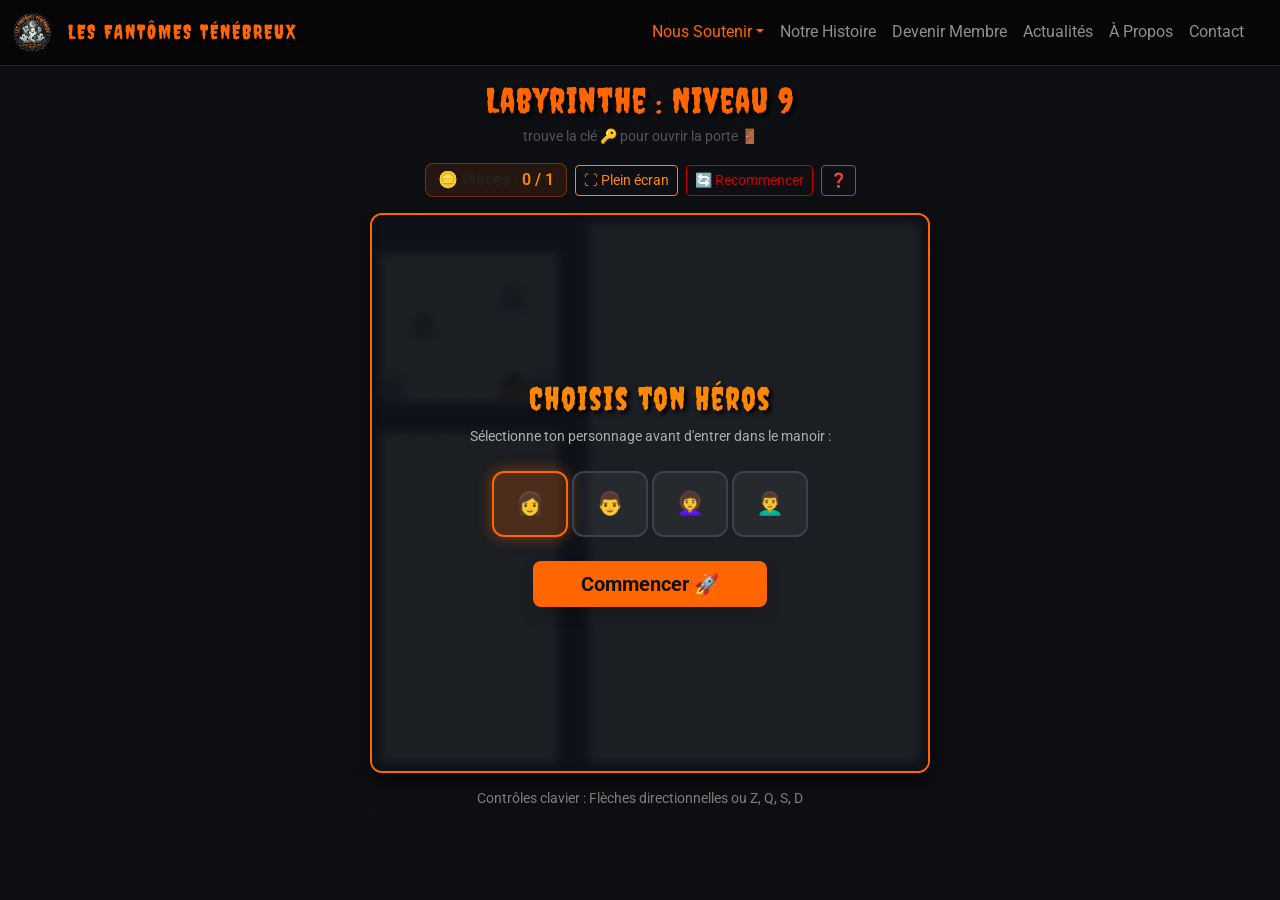
==== labyrinthe.html @ e904b0b9 "test au niv 9 (début)" ====
<!DOCTYPE html>
<html lang="fr">

<head>
    <meta charset="UTF-8">
    <meta name="viewport" content="width=device-width, initial-scale=1.0, user-scalable=no">
    <title>Le Manoir - Les Fantômes Ténébreux</title>
    <meta name="description" content="Mini-jeu de labyrinthe des Fantômes Ténébreux. Échappe aux fantômes et aux pièges !">
    <link rel="stylesheet" href="bootstrap.min.css">
    <link rel="stylesheet" href="style.css">
    <link href="https://fonts.googleapis.com/css2?family=Creepster&display=swap" rel="stylesheet">
    <link rel="icon" type="image/png" href="logo2.png">
    <link rel="apple-touch-icon" href="logo2.png">
    <style>
        :root {
            --bg-color: #0d0f12;
            --card-bg: #15181e;
            --accent-orange: #ff6600;
        }

        body {
            background-color: var(--bg-color);
            color: #d1d5db;
            font-family: -apple-system, BlinkMacSystemFont, "Segoe UI", Roboto, sans-serif;
            touch-action: manipulation;
            user-select: none;
            -webkit-user-select: none;
        }

        .creepster-font {
            font-family: 'Creepster', cursive;
            letter-spacing: 1px;
        }

        #game-wrapper {
            position: relative;
            max-width: 540px;
            width: 100%;
            margin: 0 auto;
        }

        #canvas-card {
            background-color: var(--card-bg);
            border: 2px solid var(--accent-orange);
            border-radius: 12px;
            box-shadow: 0 10px 25px rgba(0, 0, 0, 0.6);
            padding: 8px;
            position: relative;
            display: inline-block;
        }

        canvas {
            display: block;
            margin: 0 auto;
            border-radius: 6px;
            background: #ffffff;
            cursor: pointer;
        }

        /* Écran de démarrage & sélection de personnage (devant le jeu) */
        #start-overlay {
            position: absolute;
            top: 0; left: 0; right: 0; bottom: 0;
            background: rgba(13, 16, 22, 0.94);
            border-radius: 10px;
            display: flex;
            flex-direction: column;
            justify-content: center;
            align-items: center;
            z-index: 30;
            backdrop-filter: blur(5px);
            padding: 20px;
        }

        .avatar-card {
            border: 2px solid #3a4150;
            background: rgba(255, 255, 255, 0.05);
            border-radius: 12px;
            padding: 14px 22px;
            cursor: pointer;
            transition: all 0.2s ease;
            user-select: none;
        }

        .avatar-card:hover {
            border-color: var(--accent-orange);
            transform: translateY(-2px);
        }

        .avatar-card.active {
            border-color: var(--accent-orange);
            background: rgba(255, 102, 0, 0.22);
            box-shadow: 0 0 15px rgba(255, 102, 0, 0.45);
        }

        /* D-Pad mobile tactile */
        .dpad-container {
            display: grid;
            grid-template-columns: repeat(3, 75px);
            grid-template-rows: repeat(3, 75px);
            gap: 9px;
            justify-content: center;
            margin-top: 14px;
        }

        .dpad-btn {
            background: rgba(255, 102, 0, 0.15);
            border: 2px solid var(--accent-orange);
            color: #ffaa44;
            border-radius: 12px;
            font-size: 1.5rem;
            display: flex;
            align-items: center;
            justify-content: center;
            transition: all 0.1s ease;
            touch-action: manipulation;
        }

        .dpad-btn:active {
            background: var(--accent-orange);
            color: #111;
            transform: scale(0.92);
        }

        .stat-badge {
            background: rgba(255, 102, 0, 0.1);
            border: 1px solid rgba(255, 102, 0, 0.35);
            border-radius: 8px;
            padding: 4px 12px;
            font-weight: 600;
        }

        /* Overlay Fin de partie */
        #status-overlay {
            position: absolute;
            top: 0; left: 0; right: 0; bottom: 0;
            background: rgba(10, 12, 16, 0.88);
            border-radius: 12px;
            display: none;
            flex-direction: column;
            justify-content: center;
            align-items: center;
            z-index: 20;
            backdrop-filter: blur(3px);
        }
        #game-wrapper:fullscreen {
    background-color: #0d0f12;
    display: flex;
    flex-direction: column;
    justify-content: center;
    align-items: center;
    width: 100vw;
    height: 100vh;
    max-width: 100%;
    margin: 0;
    padding: 10px;
}
#game-wrapper:-webkit-full-screen {
    background-color: #0d0f12;
    display: flex;
    flex-direction: column;
    justify-content: center;
    align-items: center;
    width: 100vw;
    height: 100vh;
    max-width: 100%;
    margin: 0;
    padding: 10px;
}
#screamer-box {
    position: fixed;
    top: 0;
    left: 0;
    right: 0;
    bottom: 0;
    width: 100vw;
    height: 100vh;
    background-color: #000;
    z-index: 2147483647; /* Passe impérativement au-dessus de tout */
    display: flex;
    justify-content: center;
    align-items: center;
    overflow: hidden;
}

#screamer-box.screamer-hidden {
    display: none !important;
}

#screamer-img {
    max-width: 90vw;
    max-height: 90vh;
    width: auto;
    height: auto;
    object-fit: contain; /* Affiche l'image complète sans la tronquer ni déborder */
    animation: screamerShake 0.08s infinite alternate, screamerZoom 0.2s ease-out;
}

@keyframes screamerZoom {
    0% { transform: scale(0.7); }
    100% { transform: scale(1.0); } /* S'arrête à la taille réelle sans sur-zoomer */
}

@keyframes screamerShake {
    0% { transform: scale(1.0) translate(-8px, -6px); }
    100% { transform: scale(1.0) translate(8px, 6px); }
}
    </style>
</head>

<body class="d-flex flex-column min-vh-100">

<nav class="navbar navbar-expand-lg navbar-dark bg-dark fixed-top">
    <div class="container-fluid">
        <a class="navbar-brand d-flex align-items-center" href="/" style="color: #ff6600; font-family: 'Creepster', cursive;">
            <img src="logo2.png" alt="Logo" style="max-width: 40px;" class="me-3" onerror="this.style.display='none'">
            <span class="d-none d-sm-inline">LES FANTÔMES TÉNÉBREUX</span>
        </a>

        <div class="collapse navbar-collapse" id="navbarNav">
            <ul class="navbar-nav ms-auto me-lg-3">
                <li class="nav-item dropdown">
                    <a class="nav-link dropdown-toggle" data-bs-toggle="dropdown" href="#" role="button" aria-haspopup="true" aria-expanded="false" style="color: #ff6600;"><font dir="auto" style="vertical-align: inherit;"><font dir="auto" style="vertical-align: inherit;">Nous Soutenir</font></font></a>
                    <div class="dropdown-menu">
                        <a class="dropdown-item" href="/soutenir"><font dir="auto" style="vertical-align: inherit;"><font dir="auto" style="vertical-align: inherit;">Faire un don financier</font></font></a>
                        <a class="dropdown-item" href="https://forms.gle/yteDJCCFaxfCuUiA8"><font dir="auto" style="vertical-align: inherit;"><font dir="auto" style="vertical-align: inherit;">Faire un don de matériel (ou une location gratuite)</font></font></a>
                        <a class="dropdown-item" href="https://forms.gle/eyxXACekgcx5JAuy6"><font dir="auto" style="vertical-align: inherit;"><font dir="auto" style="vertical-align: inherit;">Faire un don en nature (service et autre)</font></font></a>
                    </div>
                </li> 
                <li class="nav-item"><a class="nav-link" href="/historique">Notre Histoire</a></li>
                <li class="nav-item"><a class="nav-link" href="/adhesion">Devenir Membre</a></li>
                <li class="nav-item"><a class="nav-link" href="/actualites">Actualités</a></li>
                <li class="nav-item"><a class="nav-link" href="/Apropos">À Propos</a></li>
                <li class="nav-item"><a class="nav-link" href="mailto:lesfantomestenebreux@gmail.com">Contact</a></li>
            </ul>
        </div>
    </div>
</nav>

<div class="container text-center" style="margin-top: 80px; margin-bottom: 30px;">
    <h1 id="level-title" class="creepster-font text-warning mb-1" style="color: #ff6600 !important; font-size: 2.2rem;">Manoir</h1>
    <p id="level-desc" class="text-secondary small mb-3">Guide ton héros jusqu'à la porte 🚪 !</p>

    <!-- Conteneur de jeu (Tout ce qui est ici sera visible en plein écran) -->
    <div id="game-wrapper">
        <div class="d-flex justify-content-center align-items-center flex-wrap gap-2 mb-3">
            <div class="stat-badge text-light">🪙 Pièces : <span id="coin-status" class="text-warning">0 / 0</span></div>
            <button id="fullscreen-btn" class="btn btn-sm btn-outline-warning" onclick="toggleFullScreen()">⛶ Plein écran</button>
            <button id="reset-btn" class="btn btn-sm btn-outline-danger">🔄 Recommencer</button>
            <button id="help-btn" class="btn btn-sm btn-outline-info fw-bold" onclick="window.GuideModule.open(0)" title="Guide du jeu">❓</button>
        </div>

        <div id="screamer-box" class="screamer-hidden">
            <img id="screamer-img" src="screamer1.jpg" alt="Screamer">
            <audio id="screamer-audio" src="screamer.mp3" preload="auto"></audio>
        </div>
        <div id="canvas-card">
            <canvas id="gameCanvas" width="440" height="440"></canvas>
            
            <!-- ÉCRAN DE DÉMARRAGE : CHOIX DU PERSONNAGE DEVANT LE JEU -->
            <div id="start-overlay">
                <h2 class="creepster-font text-warning mb-2" style="font-size: 2rem;">Choisis ton Héros</h2>
                <p class="text-dark small mb-4">Sélectionne ton personnage avant d'entrer dans le manoir :</p>

                <div class="d-flex gap-1 mb-4">
                    <div class="avatar-card text-center active" data-avatar="👩" onclick="setPlayerAvatar('👩')">
                        <div style="font-size: 1.4rem;">👩</div>
                    </div>
                    <div class="avatar-card text-center" data-avatar="👨" onclick="setPlayerAvatar('👨')">
                        <div style="font-size: 1.4rem; ">👨</div>
                    </div>
                    <div class="avatar-card text-center" data-avatar="👩‍🦱" onclick="setPlayerAvatar('👩‍🦱')">
                        <div style="font-size: 1.4rem;">👩‍🦱</div>
                    </div>
                    <div class="avatar-card text-center" data-avatar="👨‍🦱" onclick="setPlayerAvatar('👨‍🦱')">
                        <div style="font-size: 1.4rem;">👨‍🦱</div>
                    </div>
                </div>

                <button id="start-btn" class="btn btn-warning btn-lg fw-bold px-5 shadow" style="background-color: #ff6600; border: none; color: #111;">
                    Commencer 🚀
                </button>
                <button id="continue-btn" class="btn btn-info btn-lg fw-bold mt-2" style="display: none;">Continuer (Niveau 1)</button>
            </div>

            <!-- Overlay Fin de partie (Victoire / Défaite) -->
            <div id="status-overlay">
                <h2 id="overlay-title" class="creepster-font mb-2"></h2>
                <p id="overlay-msg" class="text-dark mb-3"></p>
                <div class="d-flex gap-2">
                    <button id="overlay-btn-replay" class="btn btn-outline-warning fw-bold px-3">Rejouer</button>
                    <button id="overlay-btn-next" class="btn btn-warning fw-bold px-4" style="display: none;">Niveau Suivant ➡️</button>
                </div>
            </div>
        </div>

        <!-- D-Pad tactile mobile -->
        <div class="d-block d-md-none mt-3">
            <div class="dpad-container mx-auto">
                <div></div>
                <button class="dpad-btn" data-dir="up">⬆️</button>
                <div></div>
                <button class="dpad-btn" data-dir="left">⬅️</button>
                <button class="dpad-btn" data-dir="down">⬇️</button>
                <button class="dpad-btn" data-dir="right">➡️</button>
                <div></div>
                <div></div>
                <div></div>
            </div>
        </div>
        <p class="text-muted small mt-2 d-none d-md-block">Contrôles clavier : Flèches directionnelles ou Z, Q, S, D</p>
    </div>
</div>

<script src="https://cdn.jsdelivr.net/npm/bootstrap@5.3.3/dist/js/bootstrap.bundle.min.js"></script>

<!-- 1. Données des niveaux -->
<script src="levels.js"></script>

<!-- 2. Moteur découpé en 5 modules -->
<script src="config.js"></script>
<script src="monsters.js"></script>
<script src="player.js"></script>
<script src="render.js"></script>
<script src="main.js"></script>

<!-- 3. Modules annexes (Guide & Screamer) -->
<script src="guide.js"></script>

<!-- Overlay Screamer indépendant -->
<div id="screamer-box" class="screamer-hidden">
    <img id="screamer-img" alt="Screamer">
    <audio id="screamer-audio" src="screamer.mp3" preload="auto"></audio>
</div>

<!-- Script Screamer -->
<script src="screamer.js"></script>
</body>
</html>
---- style.css ----
/* Importation des polices Halloween depuis Google Fonts */
@import url('https://fonts.googleapis.com/css2?family=Creepster&family=Metal+Mania&display=swap');

:root {
    --halloween-orange: #ff6600;
    --halloween-blood: #880000;
}

/* Titres style Halloween */
h1, h2, h3, h4, h5, .navbar-brand {
    font-family: 'Creepster', cursive;
    color: var(--halloween-orange) !important;
    letter-spacing: 2px;
    text-shadow: 3px 3px 4px #000;
}

/* Texte général plus lisible */
body {
    font-family: 'Segoe UI', Roboto, sans-serif;
}

/* Personnalisation des boutons Bootstrap pour le style "Ghost" */
.btn-primary {
    background-color: var(--halloween-orange) !important;
    border-color: #cc5200 !important;
    color: #000 !important;
    font-weight: bold;
    text-transform: uppercase;
    transition: 0.3s;
}

.btn-primary:hover {
    box-shadow: 0 0 20px var(--halloween-orange);
    transform: scale(1.05);
}

/* Style pour les cartes (Documents & Historique) */
.card {
    border: 1px solid #333;
    transition: border 0.3s;
}

.card:hover {
    border: 1px solid var(--halloween-orange);
}

/* Liens de téléchargement */
.list-group-item {
    background-color: #111 !important;
    border-color: #222 !important;
    color: #fff !important;
}

.list-group-item a {
    color: var(--halloween-orange);
    text-decoration: none;
}

.list-group-item a:hover {
    text-decoration: underline;
}

/* Animation discrète pour le logo ou les titres */
@keyframes flicker {
    0% { opacity: 1; }
    50% { opacity: 0.8; }
    100% { opacity: 1; }
}

.logo-halloween {
    animation: flicker 3s infinite;
    max-width: 150px;
}

.accordion-button {
    font-family: 'Creepster', cursive;
    color: #ff6600;
}

/* Supprime le cyan Bootstrap quand l'onglet est ouvert */
.accordion-button:not(.collapsed) {
    color: #ff6600;
    background-color: transparent;
    box-shadow: none;
}

.accordion-button:focus {
    box-shadow: none;
}
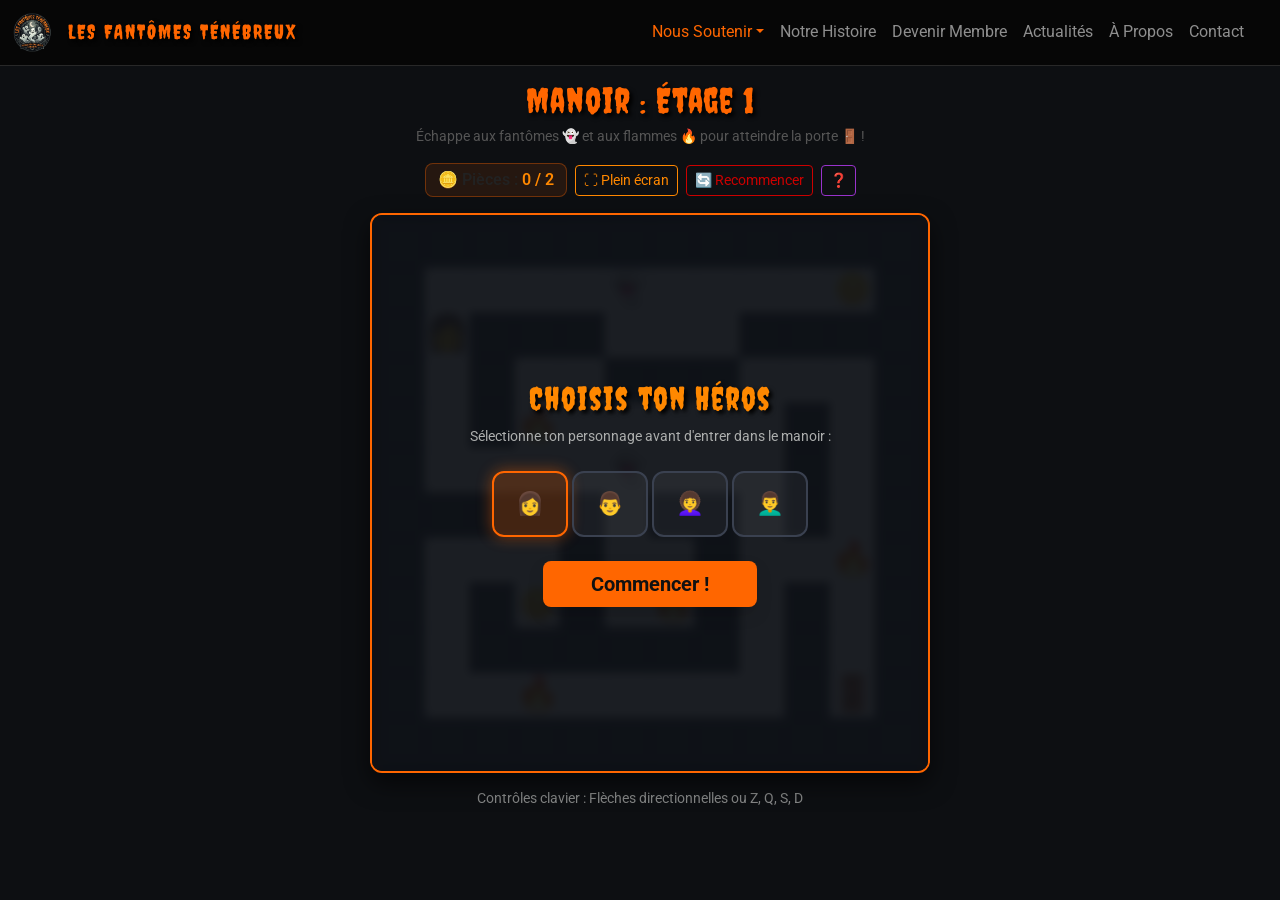
==== commit cb029816: "site web test mini jeu fini v1 niveau 10 terminer avec le combat de boss, il manque les test du niv " ====
--- a/labyrinthe.html
+++ b/labyrinthe.html
@@ -278,7 +278,7 @@
                 </div>
 
                 <button id="start-btn" class="btn btn-warning btn-lg fw-bold px-5 shadow" style="background-color: #ff6600; border: none; color: #111;">
-                    Commencer 🚀
+                    Commencer !
                 </button>
                 <button id="continue-btn" class="btn btn-info btn-lg fw-bold mt-2" style="display: none;">Continuer (Niveau 1)</button>
             </div>
